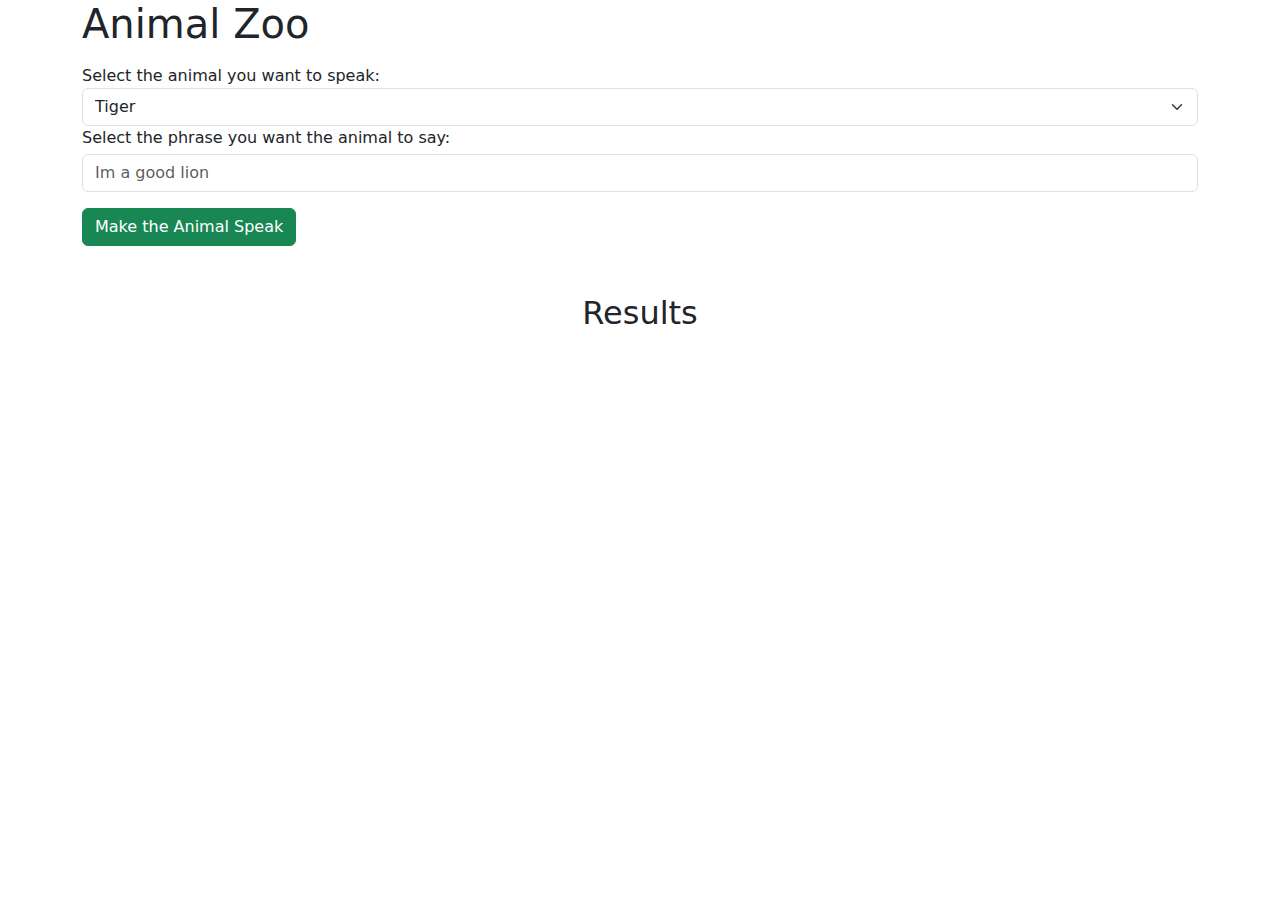
==== exercises/zoo/index.html @ a97afceb "zoo app js and html" ====
<!DOCTYPE html>
<html lang="en">

<head>
    <meta charset="UTF-8">
    <meta name="viewport" content="width=device-width, initial-scale=1.0">
    <link href="styles/styles.css" rel="stylesheet">
    <link href="https://cdn.jsdelivr.net/npm/bootstrap@5.3.3/dist/css/bootstrap.min.css" rel="stylesheet"
        integrity="sha384-QWTKZyjpPEjISv5WaRU9OFeRpok6YctnYmDr5pNlyT2bRjXh0JMhjY6hW+ALEwIH" crossorigin="anonymous">
    <title>Zoo exercise</title>
</head>

<body>
    <section class="container zoo-header">
        <h1 class="zoo-title">Animal Zoo</h1>
    </section>
    <main>
        <section class="container">
            <form class="zoo-form mt-3">
                <div class="zoo-form-input-container">
                    <label for="animal" class="zoo-form__input-animal-list">Select the animal you want to speak:
                    </label>
                    <select class="zoo-form__select form-select" id="animal" aria-label="animal-list">
                    </select>
                    <div class="zoo-form-input-container">
                        <label for="phrase" class="zoo-form__input-phrase">Select the phrase you want the animal to say: </label>
                        <input id="phrase" type="text" aria-label="Im a good lion" placeholder="Im a good lion"
                            class="zoo-form__input form-control mt-1 mb-3" />
                    </div>
                    <button type="submit" aria-label="Make the Animal Speak" class="zoo-form__button btn btn-success">
                        Make the Animal Speak
                    </button>
            </form>
        </section>
    </main>
            <section class="container mt-5">
                <h2 class="text-center">Results</h2>
                <div id="results-container" class="results-container mt-3">
                </div>
            </section>
    <script src="js/app.js"></script>
</body>

</html>
---- exercises/zoo/styles/styles.css ----
:root {
    --breakpoint-sm: 768px;
    --breakpoint-lg: 1280px;
  }

img {
    max-height: 75px;
}


@media (min-width: 768px) {
    img {
        max-height: 100px;
    }
  }

  @media (min-width: 1200px) {
    img {
        max-height: 150px;
    }
  }
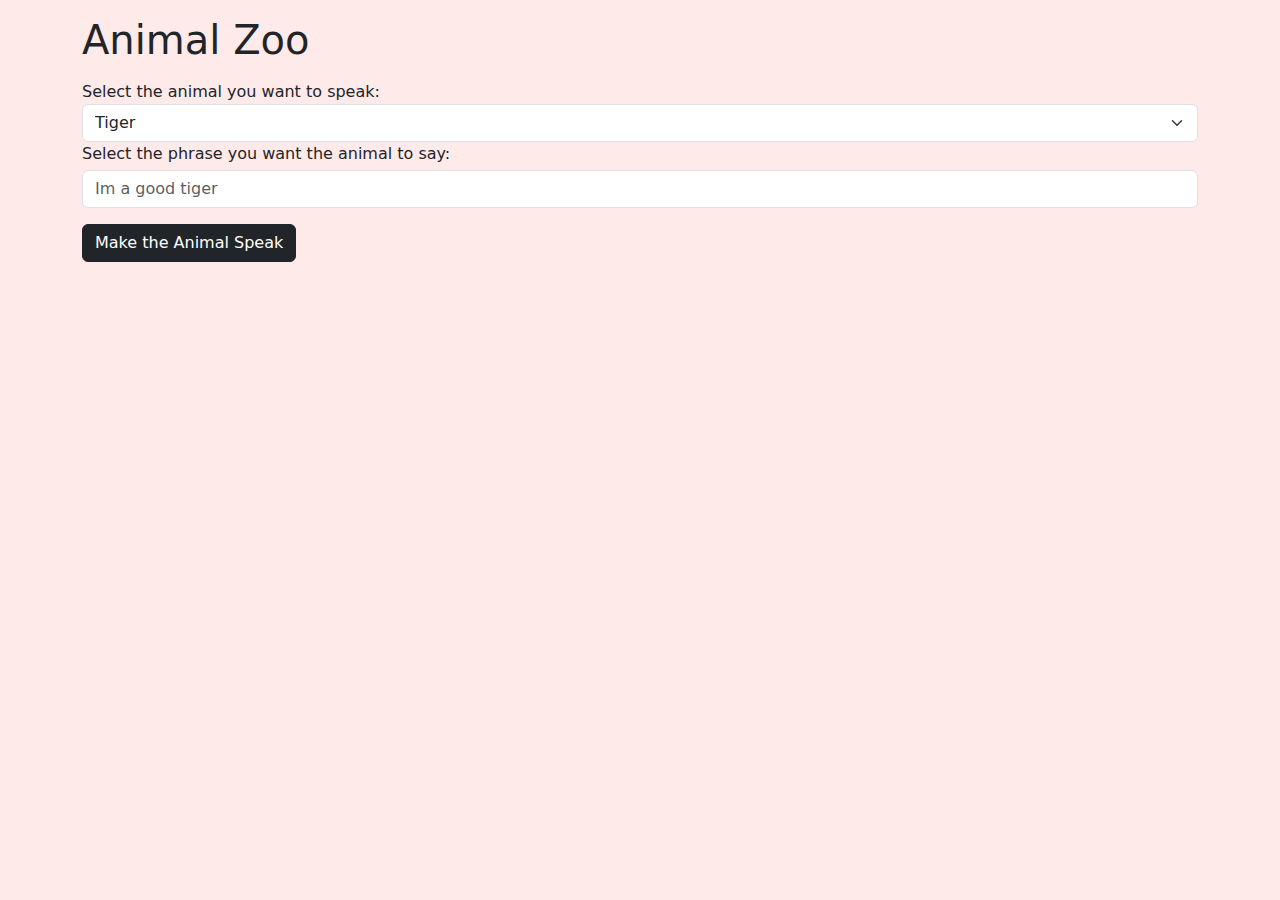
==== commit 69cffdb8: "zoo app lint, title hidden" ====
--- a/exercises/zoo/index.html
+++ b/exercises/zoo/index.html
@@ -2,17 +2,17 @@
 <html lang="en">
 
 <head>
-    <meta charset="UTF-8">
-    <meta name="viewport" content="width=device-width, initial-scale=1.0">
-    <link href="styles/styles.css" rel="stylesheet">
+    <meta charset="UTF-8" />
+    <meta name="viewport" content="width=device-width, initial-scale=1.0" />
+    <link href="styles/styles.css" rel="stylesheet" />
     <link href="https://cdn.jsdelivr.net/npm/bootstrap@5.3.3/dist/css/bootstrap.min.css" rel="stylesheet"
-        integrity="sha384-QWTKZyjpPEjISv5WaRU9OFeRpok6YctnYmDr5pNlyT2bRjXh0JMhjY6hW+ALEwIH" crossorigin="anonymous">
+        integrity="sha384-QWTKZyjpPEjISv5WaRU9OFeRpok6YctnYmDr5pNlyT2bRjXh0JMhjY6hW+ALEwIH" crossorigin="anonymous" />
     <title>Zoo exercise</title>
 </head>
 
 <body>
     <section class="container zoo-header">
-        <h1 class="zoo-title">Animal Zoo</h1>
+        <h1 class="zoo-title mt-3">Animal Zoo</h1>
     </section>
     <main>
         <section class="container">
@@ -20,24 +20,24 @@
                 <div class="zoo-form-input-container">
                     <label for="animal" class="zoo-form__input-animal-list">Select the animal you want to speak:
                     </label>
-                    <select class="zoo-form__select form-select" id="animal" aria-label="animal-list">
-                    </select>
-                    <div class="zoo-form-input-container">
-                        <label for="phrase" class="zoo-form__input-phrase">Select the phrase you want the animal to say: </label>
-                        <input id="phrase" type="text" aria-label="Im a good lion" placeholder="Im a good lion"
-                            class="zoo-form__input form-control mt-1 mb-3" />
-                    </div>
-                    <button type="submit" aria-label="Make the Animal Speak" class="zoo-form__button btn btn-success">
-                        Make the Animal Speak
-                    </button>
+                    <select class="zoo-form__select form-select" id="animal" aria-label="animal-list"></select>
+                </div>
+                <div class="zoo-form-input-container">
+                    <label for="phrase" class="zoo-form__input-phrase">Select the phrase you want the animal to say:
+                    </label>
+                    <input id="phrase" type="text" aria-label="Im a good tiger" placeholder="Im a good tiger"
+                        class="zoo-form__input form-control mt-1 mb-3" />
+                </div>
+                <button type="submit" aria-label="Make the Animal Speak" class="zoo-form__button btn btn-dark">
+                    Make the Animal Speak
+                </button>
             </form>
         </section>
     </main>
-            <section class="container mt-5">
-                <h2 class="text-center">Results</h2>
-                <div id="results-container" class="results-container mt-3">
-                </div>
-            </section>
+    <section class="container mt-5">
+        <h2 class="results-title text-center d-none">Animal Talk</h2>
+        <div id="results-container" role="status" class="results-container mt-3"></div>
+    </section>
     <script src="js/app.js"></script>
 </body>
 
--- a/exercises/zoo/styles/styles.css
+++ b/exercises/zoo/styles/styles.css
@@ -1,7 +1,6 @@
-:root {
-    --breakpoint-sm: 768px;
-    --breakpoint-lg: 1280px;
-  }
+body {
+    background-color: #ffeaea !important;
+}
 
 img {
     max-height: 75px;
@@ -12,11 +11,10 @@
     img {
         max-height: 100px;
     }
-  }
+}
 
-  @media (min-width: 1200px) {
+@media (min-width: 1200px) {
     img {
         max-height: 150px;
     }
-  }
-
+}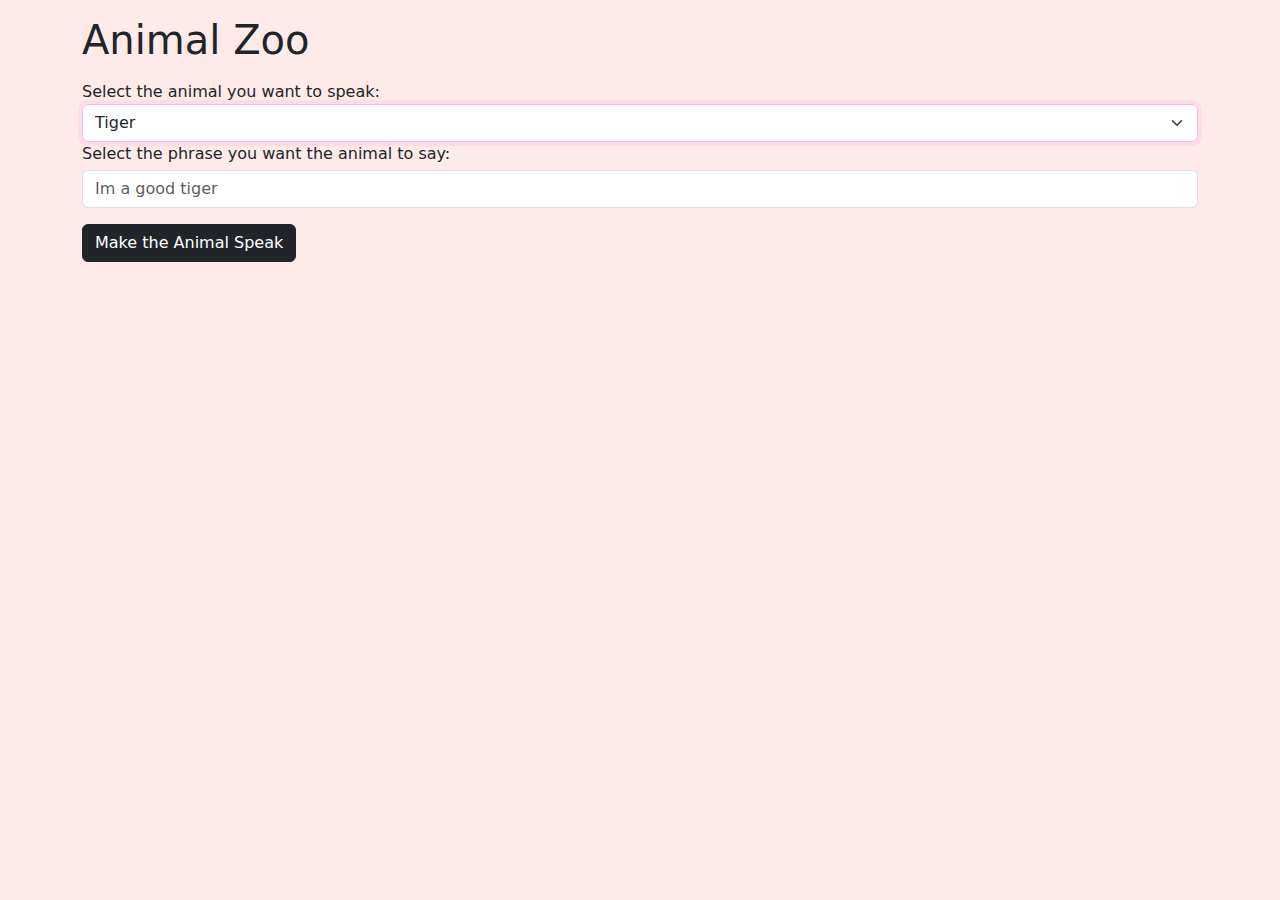
==== commit 39c61606: "zoo and parser autofocus added, lint and classes renamed" ====
--- a/exercises/zoo/index.html
+++ b/exercises/zoo/index.html
@@ -20,7 +20,7 @@
                 <div class="zoo-form-input-container">
                     <label for="animal" class="zoo-form__input-animal-list">Select the animal you want to speak:
                     </label>
-                    <select class="zoo-form__select form-select" id="animal" aria-label="animal-list"></select>
+                    <select autofocus class="zoo-form__select form-select" id="animal" aria-label="animal-list"></select>
                 </div>
                 <div class="zoo-form-input-container">
                     <label for="phrase" class="zoo-form__input-phrase">Select the phrase you want the animal to say:
--- a/exercises/zoo/styles/styles.css
+++ b/exercises/zoo/styles/styles.css
@@ -2,19 +2,24 @@
     background-color: #ffeaea !important;
 }
 
-img {
+.animal-img {
     max-height: 75px;
 }
 
+.form-control:focus, .form-select:focus {
+    border-color: #ffb5f3 !important;
+    box-shadow: 0 0 0 0.25rem rgb(255 183 217 / 25%) !important;
+    outline: none !important; 
+}
 
 @media (min-width: 768px) {
-    img {
+    .animal-img {
         max-height: 100px;
     }
 }
 
 @media (min-width: 1200px) {
-    img {
+    .animal-img {
         max-height: 150px;
     }
 }